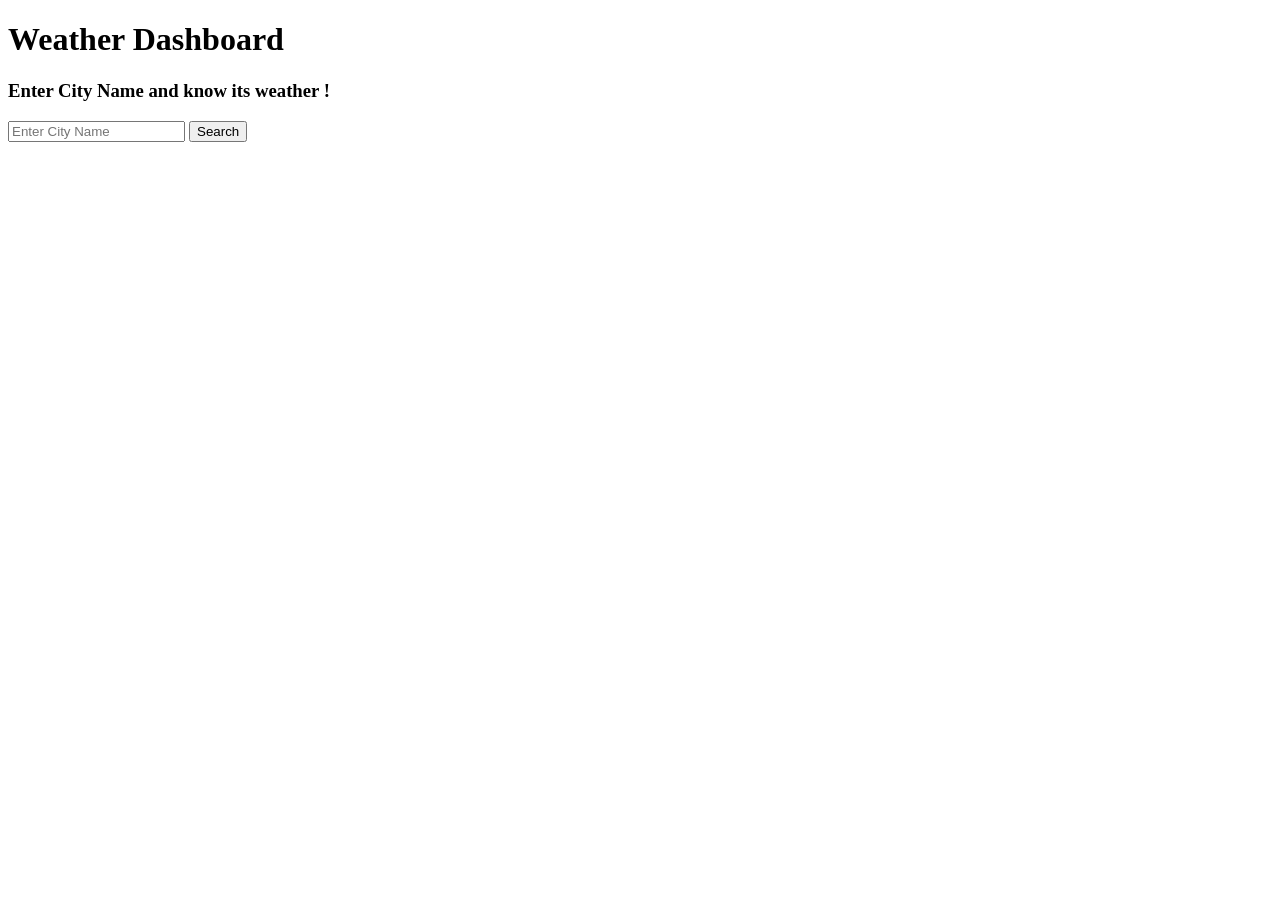
==== weather-app/index.html @ a534e749 "add weather app project" ====
<!DOCTYPE html>
<html lang="en">
<head>
    <meta charset="UTF-8">
    <meta name="viewport" content="width=device-width, initial-scale=1.0">
    <link rel = "stylesheet" href="style.css">
    <title>Document</title>
</head>
<body>

    <h1> Weather Dashboard </h1>
    <h3> Enter City Name and know its weather !</h3>
    <input type = "text" placeholder="Enter City Name">
    <button>Search</button>
    <script src = "app.js" ></script>
</body>
</html>
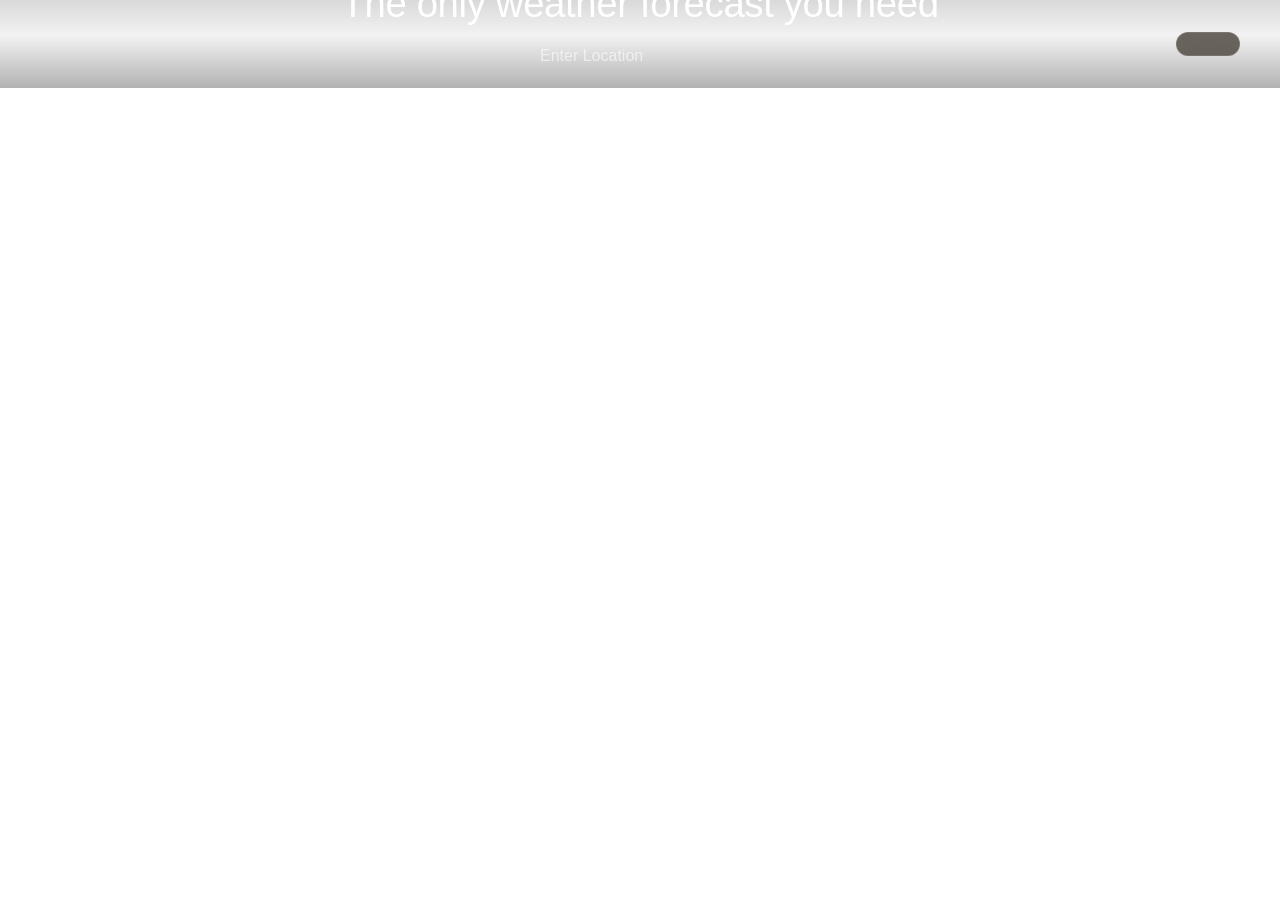
==== commit 9508497b: "redesign weather app with sliding panel UI" ====
--- a/weather-app/index.html
+++ b/weather-app/index.html
@@ -3,15 +3,44 @@
 <head>
     <meta charset="UTF-8">
     <meta name="viewport" content="width=device-width, initial-scale=1.0">
-    <link rel = "stylesheet" href="style.css">
+    <link rel="stylesheet" href="style.css">
     <title>Document</title>
 </head>
 <body>
-
-    <h1> Weather Dashboard </h1>
-    <h3> Enter City Name and know its weather !</h3>
-    <input type = "text" placeholder="Enter City Name">
-    <button>Search</button>
-    <script src = "app.js" ></script>
+    <div class="left-panel">
+        <div class="top-bar">
+            <div class="brand"></div>
+            <div class="location-chip">
+                <span class="icon"></span>
+                <div class="chip-label"></div>
+                <div class="chip-city"></div>
+            </div>
+        </div>
+        <div class="hero">
+            <h1>The only weather forecast you need</h1>
+            <div class="underline"></div>
+            <div class="search-bar">
+                <input type="text" id="cityInput" placeholder="Enter Location" />
+                <button id="searchBtn"></button>
+            </div>
+        </div>
+    </div>
+    <div class="right-panel">
+        <h2>Today</h2>
+        <div class="weather-card">
+            <p class="big-temp" id="temp">32°</p>
+            <p class="condition" id="weather">Sunny ⛅</p>
+            <p class="feels" id="feelsLike">Feels like 28°</p>
+            <div class="details">
+                <p class="pressure" id = "pressure">pressure</p>
+                <p class="humidity" id = "humidity">humidity</p>
+                <p class="temp_max" id = "temp_max">temp_max</p>
+                <p class="temp_min" id = "temp_min">temp_min</p>
+                <p class="ground-level" id = "ground_level">ground_level</p>
+            </div>
+            
+        </div>
+    </div>
+    <script src="app.js"></script>
 </body>
 </html>
--- a/weather-app/style.css
+++ b/weather-app/style.css
@@ -0,0 +1,381 @@
+*, *::before, *::after {
+    margin: 0;
+    padding: 0;
+    box-sizing: border-box;
+}
+
+@import url('https://fonts.googleapis.com/css2?family=Outfit:wght@300;400;500;600;700&display=swap');
+
+:root {
+    --white: #ffffff;
+    --black: #111111;
+    --gray: #888888;
+    --light-gray: #f4f4f4;
+    --chip-bg: rgba(60, 55, 45, 0.75);
+    --search-bg: rgba(255, 255, 255, 0.18);
+    --search-border: rgba(255, 255, 255, 0.35);
+    --red-accent: #c0392b;
+    --transition-slide: 0.65s cubic-bezier(0.16, 1, 0.3, 1);
+    --transition-fade: 0.45s ease;
+}
+
+html, body {
+    height: 100%;
+    overflow: hidden;
+    font-family: 'Outfit', sans-serif;
+}
+
+/* ─── App shell ─── */
+.app {
+    display: flex;
+    height: 100vh;
+    width: 100vw;
+    overflow: hidden;
+}
+
+/* ─── Left panel ─── */
+.left-panel {
+    flex: 1;
+    position: relative;
+    background-image: url('bg.jpg');
+    background-size: cover;
+    background-position: center;
+    transition: border-radius var(--transition-slide);
+    overflow: hidden;
+    min-width: 0;
+}
+
+/* Dark overlay so text is readable */
+.left-panel::before {
+    content: '';
+    position: absolute;
+    inset: 0;
+    background: linear-gradient(
+        to bottom,
+        rgba(0,0,0,0.15) 0%,
+        rgba(0,0,0,0.05) 40%,
+        rgba(0,0,0,0.3) 100%
+    );
+    z-index: 0;
+}
+
+.left-panel.shifted {
+    border-radius: 0 36px 36px 0;
+}
+
+/* ─── Top bar ─── */
+.top-bar {
+    position: relative;
+    z-index: 1;
+    display: flex;
+    justify-content: space-between;
+    align-items: center;
+    padding: 2rem 2.5rem;
+}
+
+.brand {
+    font-size: 1.15rem;
+    font-weight: 400;
+    color: var(--white);
+    letter-spacing: 0.05em;
+}
+
+.location-chip {
+    display: flex;
+    align-items: center;
+    gap: 0.75rem;
+    background: var(--chip-bg);
+    backdrop-filter: blur(12px);
+    -webkit-backdrop-filter: blur(12px);
+    border: 1px solid rgba(255,255,255,0.12);
+    border-radius: 14px;
+    padding: 0.65rem 1.2rem;
+}
+
+.pin-icon {
+    font-size: 1.3rem;
+    line-height: 1;
+}
+
+.chip-label {
+    font-size: 0.72rem;
+    color: rgba(255,255,255,0.65);
+    font-weight: 400;
+    letter-spacing: 0.03em;
+}
+
+.chip-city {
+    font-size: 0.95rem;
+    font-weight: 600;
+    color: var(--white);
+    margin-top: 0.1rem;
+}
+
+/* ─── Hero section ─── */
+.hero {
+    position: absolute;
+    z-index: 1;
+    top: 50%;
+    left: 50%;
+    transform: translate(-50%, -50%);
+    text-align: center;
+    width: 100%;
+    padding: 0 3rem;
+}
+
+.hero h1 {
+    font-size: clamp(1.5rem, 3vw, 2.4rem);
+    font-weight: 500;
+    color: var(--white);
+    line-height: 1.25;
+    letter-spacing: -0.01em;
+    margin-bottom: 1.2rem;
+}
+
+.hero-underline {
+    width: 220px;
+    height: 2.5px;
+    background: var(--white);
+    margin: 0 auto 2.2rem;
+    border-radius: 2px;
+    opacity: 0.85;
+}
+
+/* ─── Search box ─── */
+.search-box {
+    display: flex;
+    align-items: center;
+    background: var(--search-bg);
+    backdrop-filter: blur(16px);
+    -webkit-backdrop-filter: blur(16px);
+    border: 1px solid var(--search-border);
+    border-radius: 100px;
+    padding: 0.85rem 0.85rem 0.85rem 1.8rem;
+    max-width: 520px;
+    margin: 0 auto;
+    transition: border-color 0.2s, box-shadow 0.2s;
+}
+
+.search-box:focus-within {
+    border-color: rgba(255,255,255,0.6);
+    box-shadow: 0 0 0 4px rgba(255,255,255,0.08);
+}
+
+#cityInput {
+    flex: 1;
+    background: none;
+    border: none;
+    outline: none;
+    font-family: 'Outfit', sans-serif;
+    font-size: 1rem;
+    font-weight: 400;
+    color: var(--white);
+    caret-color: var(--white);
+}
+
+#cityInput::placeholder {
+    color: rgba(255,255,255,0.6);
+}
+
+#searchBtn {
+    background: none;
+    border: none;
+    cursor: pointer;
+    width: 42px;
+    height: 42px;
+    display: flex;
+    align-items: center;
+    justify-content: center;
+    border-radius: 50%;
+    transition: background 0.15s, transform 0.15s;
+    flex-shrink: 0;
+}
+
+#searchBtn:hover {
+    background: rgba(255,255,255,0.15);
+}
+
+#searchBtn:active {
+    transform: scale(0.92);
+}
+
+.search-icon {
+    width: 20px;
+    height: 20px;
+    color: var(--white);
+}
+
+/* ─── Right panel ─── */
+.right-panel {
+    width: 0;
+    opacity: 0;
+    overflow: hidden;
+    background: var(--white);
+    flex-shrink: 0;
+    transition:
+        width var(--transition-slide),
+        opacity var(--transition-fade);
+    display: flex;
+    flex-direction: column;
+    justify-content: center;
+}
+
+.right-panel.open {
+    width: 42%;
+    opacity: 1;
+}
+
+.right-content {
+    padding: 3rem 3.5rem;
+    opacity: 0;
+    transform: translateY(16px);
+    transition:
+        opacity 0.4s ease 0.3s,
+        transform 0.4s ease 0.3s;
+}
+
+.right-panel.open .right-content {
+    opacity: 1;
+    transform: translateY(0);
+}
+
+/* ─── Today heading ─── */
+.today-label {
+    font-size: 3.5rem;
+    font-weight: 700;
+    color: var(--black);
+    letter-spacing: -0.03em;
+    line-height: 1;
+    margin-bottom: 1.8rem;
+}
+
+/* ─── Weather card ─── */
+.weather-card {
+    background: var(--white);
+    border-radius: 24px;
+    box-shadow: 0 4px 40px rgba(0,0,0,0.09), 0 1px 4px rgba(0,0,0,0.06);
+    padding: 2rem 2.2rem;
+}
+
+.big-temp {
+    font-size: 3.8rem;
+    font-weight: 700;
+    color: var(--black);
+    letter-spacing: -0.03em;
+    line-height: 1;
+    margin-bottom: 0.6rem;
+}
+
+.condition {
+    font-size: 1.6rem;
+    font-weight: 500;
+    color: var(--black);
+    margin-bottom: 0.5rem;
+    display: flex;
+    align-items: center;
+    gap: 0.4rem;
+}
+
+.feels {
+    font-size: 1rem;
+    color: var(--gray);
+    letter-spacing: 0.06em;
+    font-weight: 400;
+    margin-bottom: 1.4rem;
+}
+
+.divider {
+    height: 1px;
+    background: #ebebeb;
+    margin-bottom: 1.4rem;
+}
+
+/* Stats below divider */
+.stats-row {
+    display: flex;
+    gap: 1.5rem;
+}
+
+.stat-item {
+    display: flex;
+    flex-direction: column;
+    gap: 0.2rem;
+}
+
+.stat-label {
+    font-size: 0.72rem;
+    color: var(--gray);
+    text-transform: uppercase;
+    letter-spacing: 0.1em;
+}
+
+.stat-value {
+    font-size: 1rem;
+    font-weight: 600;
+    color: var(--black);
+}
+
+.more-link {
+    font-size: 0.9rem;
+    color: var(--red-accent);
+    cursor: pointer;
+    font-weight: 500;
+    margin-top: 0.5rem;
+    display: inline-block;
+}
+
+.more-link:hover {
+    text-decoration: underline;
+}
+
+/* ─── Error state ─── */
+.error-msg {
+    display: none;
+    position: absolute;
+    z-index: 2;
+    bottom: 2.5rem;
+    left: 50%;
+    transform: translateX(-50%);
+    background: rgba(30,20,20,0.85);
+    backdrop-filter: blur(10px);
+    color: #ff8080;
+    font-size: 0.85rem;
+    padding: 0.65rem 1.4rem;
+    border-radius: 100px;
+    white-space: nowrap;
+    animation: fadeUp 0.3s ease;
+}
+
+@keyframes fadeUp {
+    from { opacity: 0; transform: translate(-50%, 8px); }
+    to   { opacity: 1; transform: translate(-50%, 0); }
+}
+
+/* ─── Responsive ─── */
+@media (max-width: 768px) {
+    .app {
+        flex-direction: column;
+    }
+
+    .left-panel {
+        flex: none;
+        height: 55vh;
+    }
+
+    .left-panel.shifted {
+        border-radius: 0 0 36px 36px;
+    }
+
+    .right-panel.open {
+        width: 100%;
+        height: 45vh;
+    }
+
+    .right-content {
+        padding: 2rem;
+    }
+
+    .today-label {
+        font-size: 2.5rem;
+    }
+}
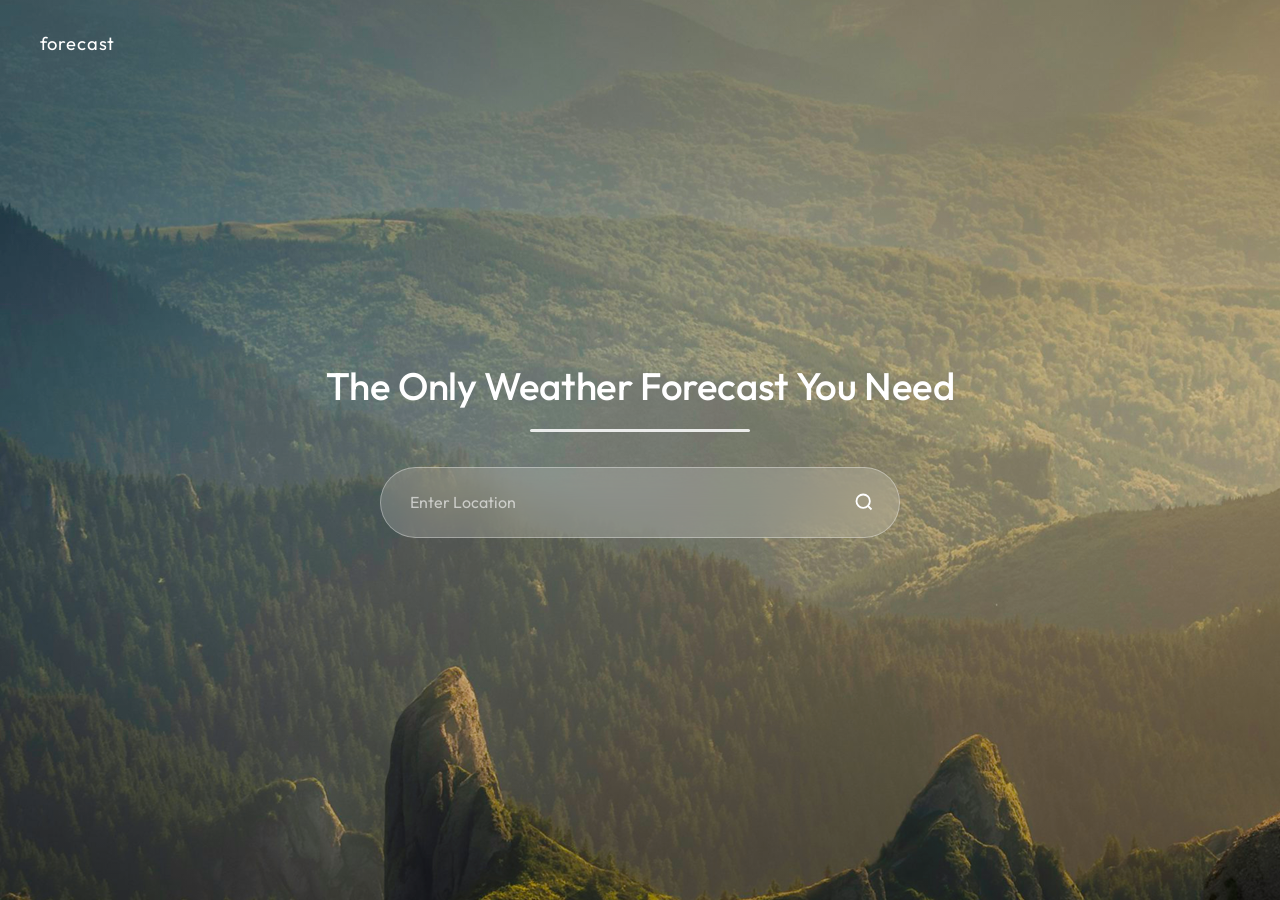
==== commit bad8f492: "made html structure, css and js changes : added dynamic panels" ====
--- a/weather-app/index.html
+++ b/weather-app/index.html
@@ -3,44 +3,76 @@
 <head>
     <meta charset="UTF-8">
     <meta name="viewport" content="width=device-width, initial-scale=1.0">
+    <title>Forecast</title>
+    <link rel="preconnect" href="https://fonts.googleapis.com">
+    <link href="https://fonts.googleapis.com/css2?family=Outfit:wght@300;400;500;600;700&display=swap" rel="stylesheet">
     <link rel="stylesheet" href="style.css">
-    <title>Document</title>
 </head>
 <body>
-    <div class="left-panel">
+
+<div class="app">
+
+    <!-- LEFT PANEL -->
+    <div class="left-panel" id="leftPanel">
+
         <div class="top-bar">
-            <div class="brand"></div>
-            <div class="location-chip">
-                <span class="icon"></span>
-                <div class="chip-label"></div>
-                <div class="chip-city"></div>
+            <p class="brand">forecast</p>
+            <div class="location-chip" id="locationChip" style="display:none;">
+                <span class="pin-icon">📍</span>
+                <div>
+                    <p class="chip-label">Current Location</p>
+                    <p class="chip-city" id="chipCity">—</p>
+                </div>
             </div>
         </div>
+
         <div class="hero">
-            <h1>The only weather forecast you need</h1>
-            <div class="underline"></div>
-            <div class="search-bar">
-                <input type="text" id="cityInput" placeholder="Enter Location" />
-                <button id="searchBtn"></button>
+            <h1>The Only Weather Forecast You Need</h1>
+            <div class="hero-underline"></div>
+            <div class="search-box">
+                <input type="text" id="cityInput" placeholder="Enter Location" autocomplete="off" />
+                <button id="searchBtn">
+                    <svg class="search-icon" viewBox="0 0 24 24" fill="none" stroke="currentColor" stroke-width="2.2">
+                        <circle cx="11" cy="11" r="8"/>
+                        <path d="m21 21-4.35-4.35"/>
+                    </svg>
+                </button>
+            </div>
+        </div>
+
+        <div class="error-msg" id="errorMsg">City not found. Try again.</div>
+
+    </div>
+
+    <!-- RIGHT PANEL -->
+    <div class="right-panel" id="rightPanel">
+        <div class="right-content">
+            <h2 class="today-label">Today</h2>
+            <div class="weather-card">
+                <p class="big-temp" id="temp">—°</p>
+                <p class="condition" id="condition">—</p>
+                <p class="feels" id="feelsLike">Feels like —°</p>
+                <div class="divider"></div>
+                <div class="stats-row">
+                    <div class="stat-item">
+                        <span class="stat-label">Humidity</span>
+                        <span class="stat-value" id="humidity">—</span>
+                    </div>
+                    <div class="stat-item">
+                        <span class="stat-label">Wind</span>
+                        <span class="stat-value" id="wind">—</span>
+                    </div>
+                    <div class="stat-item">
+                        <span class="stat-label">Pressure</span>
+                        <span class="stat-value" id="pressure">—</span>
+                    </div>
+                </div>
             </div>
         </div>
     </div>
-    <div class="right-panel">
-        <h2>Today</h2>
-        <div class="weather-card">
-            <p class="big-temp" id="temp">32°</p>
-            <p class="condition" id="weather">Sunny ⛅</p>
-            <p class="feels" id="feelsLike">Feels like 28°</p>
-            <div class="details">
-                <p class="pressure" id = "pressure">pressure</p>
-                <p class="humidity" id = "humidity">humidity</p>
-                <p class="temp_max" id = "temp_max">temp_max</p>
-                <p class="temp_min" id = "temp_min">temp_min</p>
-                <p class="ground-level" id = "ground_level">ground_level</p>
-            </div>
-            
-        </div>
-    </div>
-    <script src="app.js"></script>
+
+</div>
+
+<script src="app.js"></script>
 </body>
 </html>
--- a/weather-app/style.css
+++ b/weather-app/style.css
@@ -23,6 +23,7 @@
     height: 100%;
     overflow: hidden;
     font-family: 'Outfit', sans-serif;
+    background-image: url("image.png");
 }
 
 /* ─── App shell ─── */
